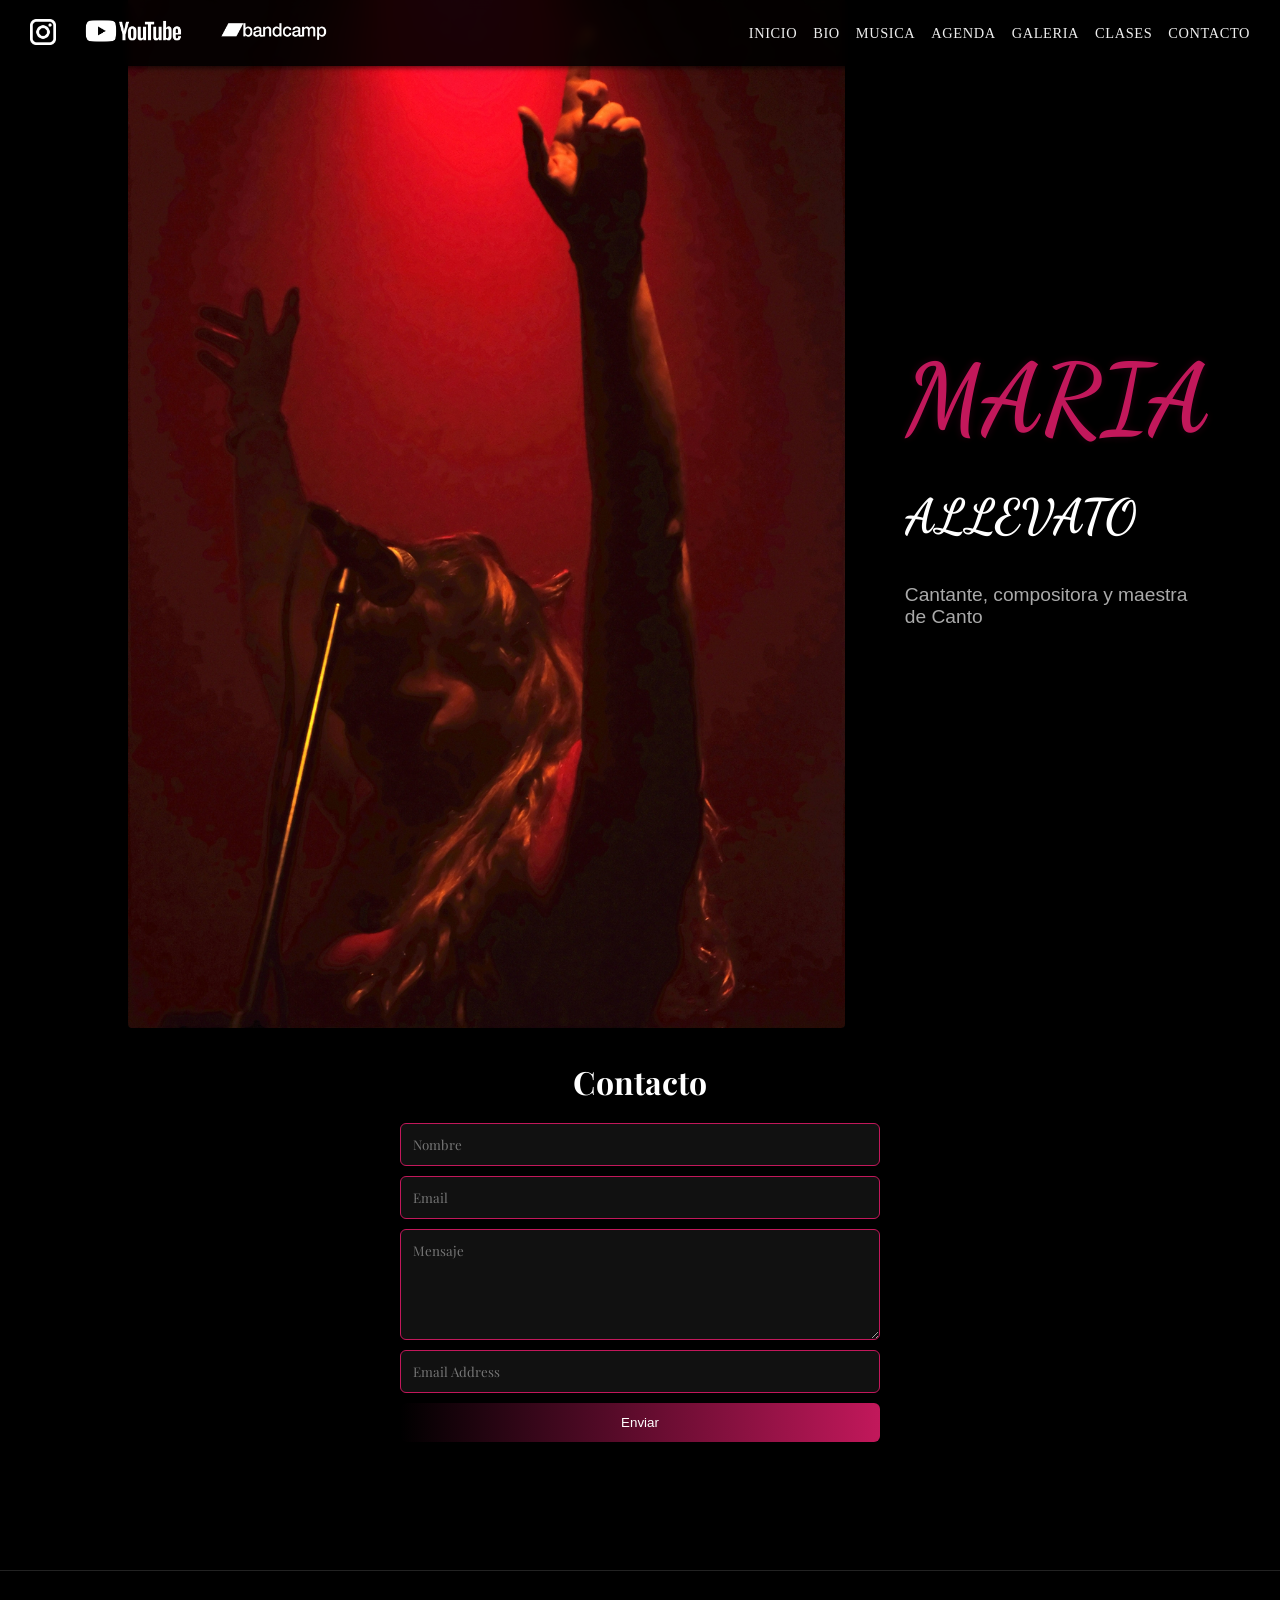
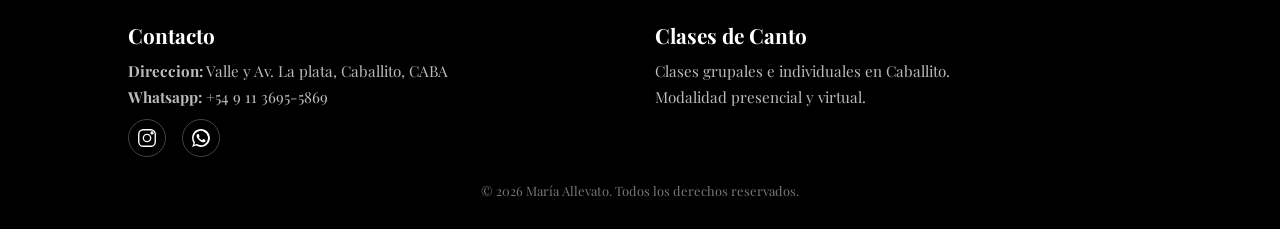
==== index.html @ 94f066b7 "Version inicial" ====
<!DOCTYPE html>
<html lang="es">

<head>
  <meta charset="UTF-8">
  <meta name="viewport" content="width=device-width, initial-scale=1.0">
  <title>Maria Allevato | Cantante y Maestra de Canto</title>
  
  <!-- versión guardada en canvas -->
  <link href="https://fonts.googleapis.com/css2?family=Playfair+Display:wght@400;700&display=swap" rel="stylesheet">
  
  <link rel="stylesheet" href="css/styles.css">
  <script defer src="js/index.js"></script>
</head>

<body>

  <!-- HEADER -->
  <header>
    <div class="social-links">
      <a href="https://www.instagram.com/russacion/" target="_blank">
        <img src="img/instagram/rsz_instagram-seeklogo.png" alt="Instagram" class="logo-icono">
      </a>
      <div class="dropdown">
        <a href="#">
          <img src="img/youtube/yt_logo_white_digital.png" alt="Youtube" class="logo-letra">
        </a>
        <div class="dropdown-content">
          <a href="https://www.youtube.com/@LittleRusa" target="_blank">RUSA</a>
          <a href="https://www.youtube.com/watch?v=AKtZBAjjb3U" target="_blank">TUPAC BAND</a>
          <a href="https://www.youtube.com/@locosbuenos9699" target="_blank">LOCOS BUENOS</a>
        </div>
      </div>
      <a href="https://locosbuenos.bandcamp.com/album/locos-buenos-2" target="_blank">
        <img src="img/bandcamp/bandcamp-logotype-light-128.png" alt="Bandcamp" class="logo-letra">
      </a>
    </div>

    <nav>
      <a href="#" data-target="inicio">Inicio</a>
      <a href="#" data-target="bio">Bio</a>
      <a href="#" data-target="musica">Musica</a>
      <a href="#" data-target="agenda">Agenda</a>
      <a href="#" data-target="galeria">Galeria</a>
      <a href="#" data-target="clases">Clases</a>
      <!-- <a href="#" data-target="prensa">Prensa</a> -->
      <a href="#" data-target="contacto">Contacto</a>
    </nav>

    <nav class="menu-nav">

      <ul>
        <li class="menu-lista">
          <a href="#" data-target="inicio">Inicio</a>
        </li>
        
        <li class="menu-lista">
          <a href="#" data-target="bio">Bio</a>
        </li>
        
        <li class="menu-lista">
          <a href="#" data-target="musica">Musica</a>
        </li>

        <li class="menu-lista">
          <a href="#" data-target="agenda">Agenda</a>
        </li>

        <li class="menu-lista">
          <a href="#" data-target="galeria">Galeria</a>
        </li>

        <li class="menu-lista">
          <a href="#" data-target="clases">Clases</a>
        </li>

        <li class="menu-lista">
          <a href="#" data-target="contacto">Contacto</a>
        </li>
      </ul>

      
    </nav>

    <div id="burger-container">
      <button class="burger" id="burger" aria-label="Abrir menú">
      <div class="icon">
          <span class="bar"></span>
          <span class="bar"></span>
          <span class="bar"></span>
      </div>
  </button>
    </div>
  </header>

  <!-- MAIN -->
  <main>
    <section id="inicio">
      <img src="img/portada.jpg" alt="Maria Allevato en vivo">
      <div class="inicio-texto">
        <h1>MARIA</h1>
        <h2>ALLEVATO</h2>
        <p>Cantante, compositora y maestra de Canto</p>
      </div>
    </section>

    <section id="bio" class="content-section" aria-hidden="true">
      <h2 class="titulo-secundario">Bio</h2>
      <div class="bio-texto">
        <p>Soy María Allevato Majewski. Nací un viernes soleado de septiembre en Capital Federal, Buenos Aires, Argentina. Aunque pasé gran parte de mi vida en la ciudad, crecí en Moreno, provincia de Buenos Aires, y de algún modo, una parte de mí se siente conurbana.</p>

        <p>Siempre que hablo de mi camino como artista, inevitablemente nombro a mi familia. Crecí en un entorno de músicxs y, aunque tuve opciones, elegí seguir este camino porque siento que es el único que se alinea con mi sensibilidad y con la forma que tengo de ver el mundo. La música es un pilar fundamental en mi vida y fui descubriendo con los años que logra darme satisfacciones en distintos ámbitos y formas.</p>

        <p>Canto, toco guitarra, teclado y algunos otros instrumentos que exploro de manera intuitiva, como quien dice “orejeando”. Sin embargo decidí formalizar el oficio estudiando en la Escuela de Música Popular de Avellaneda (EMPA).</p>

        <p>Actualmente estudio la carrera de Psicología en la UBA, motivada por mi interés en los procesos psíquicos y en cómo estos pueden llevarnos tanto al padecimiento como a la transformación del mismo. En mi propio recorrido, el trabajo terapéutico me acompaña desde hace muchos años; sin embargo, el lugar que más paz mental me da y más me conecta con mi pulsión de vida es la guitarra y el canto.</p>

        <p>Desde esa experiencia personal entiendo el poder de la música, y es desde allí que construyo mis clases de canto. Comencé a dar clases en 2015. A lo largo del tiempo enseñé guitarra, teoría musical y canto, aunque finalmente elegí enfocarme en la voz, porque es el punto donde mis dos grandes pasiones se encuentran.</p>

        <p>La voz es el instrumento primitivo por naturaleza. Siempre estuvo ahí, y siempre está ahí, disponible para todxs. Entre muchas definiciones que he leído, hay una que me acompaña especialmente: la voz es la chimenea del alma. Todo en nuestra voz habla, incluso aquello que intentamos ocultar. Por eso me gusta trabajar para que las voces que llegan a mis clases puedan decir todo lo que tienen para decir. Y cuando a esa expresión se le suma emoción, el sentido, se produce una comunión perfecta que —al menos para mí— vuelve única a la música.</p>

        <p>Entonces, ¿quién soy y qué hago? Soy cantante, guitarrista, compositora, docente de canto, estudiante de psicología, artesana y aficionada a la cerámica. Doy clases de canto en el living de mi casa, en Caballito, en donde intento que el encuentro de otrxs con la música y la voz sea un espacio seguro, amoroso y empático.</p>
      </div>
      <div class="volver-inline">
        <a href="#" class="volver-inicio">Volver a inicio ↑</a>
      </div>
    </section>

    <section id="musica" class="content-section" aria-hidden="true">
      <h2 class="titulo-secundario">Musica</h2>
      <div class="musica-texto">
        <p>Actualmente formo parte de las voces de “Karamelo Santo”, banda de los años 90´s que fusiona el rock, reggae, ska y puk con ritmos latinoamericanos.</p>

        <p>También anfitriono un “Fogón” con dos amados amigos y enormes músicos, los primeros viernes de cada mes en La plapla, un hermoso lugar entre caballito y paternal.</p>
        <p>El fogón está pensado como un espacio para compartir la música entre todxs lxs presentes, con un equipo de "fogonautas" que abrimos la noche y acompañamos durante toda la velada. Podés venirte con tu instrumento, tu voz, o simplemente con ganas de escuchar y canturrear desde tu lugar. La idea siempre es el encuentro, el disfrute y la red.</p>
        <p>El próximo fogón sera el viernes 6 de marzo.</p>

        <p>Toda la info de fechas la encontrás en mi instagram.</p>
      </div>
      <div class="volver-inline">
        <a href="#" class="volver-inicio">Volver a inicio ↑</a>
      </div>
    </section>

    <section id="agenda" class="content-section" aria-hidden="true">
      <h2 class="titulo-secundario">Agenda</h2>
      <p>Fechas de proximos shows, talleres y eventos.</p>
    </section>

    <section id="galeria" class="content-section" aria-hidden="true">
      <h2 class="titulo-secundario">Galeria</h2>
      <p>Fotos y videos de presentaciones.</p>
    </section>

    <section id="clases" class="content-section" aria-hidden="true">
      <div class="clases-container">

        <div class="clase-bloque">
          <div class="clase-titulo">Clases grupales (modalidad presencial)</div>
          <div class="clase-texto">
            <p>Con un máximo de 5 personas, son clases de 90min una vez por semana. Donde trabajamos de manera grupal la primer parte de la clase, con entrada en calor y vocalizaciones y luego cada unx tiene un momento para trabajar su cancion de manera individual.</p>
          </div>
          <div class="clase-divider"></div>
        </div>

        <div class="clase-bloque">
          <div class="clase-titulo">Clases individuales (Presencial o virtual)</div>
          <div class="clase-texto">
            <p>Son clases de 60min, una vez por semana donde nos enfocamos en la técnica aplicada a canciones que te gusten cantar.</p>
          </div>
          <div class="clase-divider"></div>
        </div>

        <div class="clase-bloque">
          <div class="clase-titulo">Coaching Vocal - Produccion</div>
          <div class="clase-texto">
            <p>Si estás por grabar tus canciones o un repertorio elegido trabajamos para la puesta a punto antes de entrar a grabar.</p>
            <p>Recorremos desde la técnica y la interpretación, pasando por las melodías y armonías, buscando tomar la mejor decisión en un trabajo de escucha y producción sobre cada canción.</p>
            <p>Podemos pactar un pack de clases o un abono mensual.</p>
          </div>
        </div>

      </div>
      <div class="volver-inline">
        <a href="#" class="volver-inicio">Volver a inicio ↑</a>
      </div>
    </section>

    <!-- 
    <section id="prensa" class="content-section" aria-hidden="true">
      <h2 class="titulo-secundario">Prensa</h2>
      <p>Notas, entrevistas y reseñas.</p>
    </section>
  -->

  <!-- Formulario de contacto 
   https://formsubmit.co/
   -->
    <section id="contacto">
      <h3>Contacto</h3>
      <form id="form-contacto" action="https://formsubmit.co/infoclases2026@gmail.com" method="POST">
        <input type="text" name="nombre" placeholder="Nombre" required>
        <input type="email" name="email" placeholder="Email" required>
        <textarea name="mensaje" rows="5" placeholder="Mensaje" required></textarea>

        <!-- ==============================
          Campos ocultos de formsubmit 
        ==================================-->
        <!-- Responder al mismo email de formsubmit -->
        <input type="email" name="email" placeholder="Email Address"> 

        <!-- Campo about -->
        <input type="hidden" name="_subject" value="Nuevo mensaje desde la web">

        <!-- Evitar el captcha -->
        <input type="hidden" name="_captcha" value="false">

        <!-- Redireccion a pagina de gracias.html -->
        <input type="hidden" name="_next" value="https://xabiergallardo.github.io/russacion_web/gracias.html">

        <button type="submit">Enviar</button>
      </form>

    </section>
    <!-- <img src="img/flor.jpg" alt="flor decorativa" class="clases-flor"> -->
  </main>

  <!-- FOOTER -->
  <footer>
    <div class="footer-grid">
      <div class="footer-info">
        <h4>Contacto</h4>
        <p><strong>Direccion:</strong> Valle y Av. La plata, Caballito, CABA</p>
        <p><strong>Whatsapp:</strong> +54 9 11 3695-5869</p>

        <div class="footer-social">
          <a href="https://www.instagram.com/russacion/" target="_blank" aria-label="Instagram">
            <!-- instagram icon -->
            <svg width="18" height="18" viewBox="0 0 24 24" fill="none" stroke="#fff" stroke-width="1.5" class="footer-icon">
              <rect x="3" y="3" width="18" height="18" rx="5"></rect>
              <circle cx="12" cy="12" r="4"></circle>
              <circle cx="17.5" cy="6.5" r="1"></circle>
            </svg>
          </a>

          <a href="https://wa.me/5491136955869?text=Hola,%20c%C3%B3mo%20est%C3%A1s%3F%20Me%20llamo%20..............%20y%20quiero%20informaci%C3%B3n%20sobre%20las%20clases%20de%20canto%20(invididuales%20o%20grupales%3F)" target="_blank" aria-label="WhatsApp">
            <!-- whatsapp icon -->
            <svg xmlns="http://www.w3.org/2000/svg"
              viewBox="0 0 32 32"
              width="32"
              height="32"
              fill="currentColor"
              class="footer-icon">

            <path d="M16 3C8.82 3 3 8.82 3 16c0 2.58.76 5.08 2.19 7.23L3 29l5.94-2.13A12.93 12.93 0 0 0 16 29c7.18 0 13-5.82 13-13S23.18 3 16 3zm0 23.5c-2.1 0-4.14-.56-5.93-1.63l-.42-.25-3.53 1.27 1.3-3.44-.27-.44A10.42 10.42 0 1 1 16 26.5zm5.77-7.86c-.32-.16-1.9-.94-2.2-1.05-.29-.11-.5-.16-.71.16-.21.32-.81 1.05-.99 1.27-.18.21-.36.24-.67.08-.32-.16-1.33-.49-2.54-1.56-.94-.84-1.57-1.87-1.75-2.18-.18-.32-.02-.49.14-.65.14-.14.32-.36.48-.54.16-.18.21-.32.32-.54.11-.21.05-.4-.03-.56-.08-.16-.71-1.71-.97-2.34-.26-.62-.53-.54-.71-.55h-.61c-.21 0-.56.08-.85.4-.29.32-1.12 1.09-1.12 2.66s1.15 3.08 1.31 3.29c.16.21 2.25 3.43 5.46 4.81.76.33 1.36.53 1.82.68.77.24 1.46.21 2.01.13.61-.09 1.9-.78 2.17-1.54.27-.76.27-1.41.19-1.54-.08-.13-.29-.21-.61-.37z"/>
          </svg>



          </a>
        </div>
      </div>

      <div class="footer-info">
        <h4>Clases de Canto</h4>
        <p>Clases grupales e individuales en Caballito.</p>
        <p>Modalidad presencial y virtual.</p>
      </div>
    </div>

        
      </div>
    </div>

    <div id="footer-copyright" class="footer-copy"></div>
  </footer>

</body>
</html>
---- css/styles.css ----
:root {
    --color-fucsia: #c2185b; /* fucsia oscuro */
}

@font-face {
    /* Floralis Couture */
    font-family: 'FloralisCoutureLocal';
    src: local('Floralis Couture'), local('FloralisCouture');
    font-style: normal;

    /* Lora */
    font-family: "Lora";
    src: url("../fonts/Lora/Lora-VariableFont_wght.ttf");

    /* Dancing Script */
    font-family: "Dancing";
    src: url("../fonts/Dancing_Script/DancingScript-VariableFont_wght.ttf");
}

body {
    margin: 0;
    font-family: 'Adobe Heiti Std R', 'Playfair Display', serif;
    background-color: #000;
    color: #fff;
    overflow-x: hidden;
}

header {
    position: fixed;
    top: 0;
    left: 0;
    width: 100%;
    background-color: rgba(0, 0, 0, 0.9);
    backdrop-filter: blur(5px);
    display: flex;
    justify-content: space-between;
    align-items: center;
    padding: 10px 30px;
    box-shadow: 0 2px 5px rgba(0,0,0,0.6);
    z-index: 1000;
    box-sizing: border-box;
}

.social-links {
    display: flex;
    gap: 15px;
    align-items: center;
    position: relative;
}

.logo-icono {
    width: 26px;
    background-color: white;
}

.logo-letra {
    width: 125px;
}

.logo-icono:hover, .logo-letra:hover {
    background-color: var(--color-fucsia);
}

.social-links a {
    text-decoration: none;
    color: #ccc;
    font-size: 0.85em;
    text-transform: uppercase;
    letter-spacing: 0.6px;
    transition: color 0.2s;
    font-family: 'Adobe Heiti Std R', sans-serif;
    white-space: nowrap;
}

.social-links a:hover { color: #fff; }

.dropdown {
    position: relative;
    display: inline-block;
}

.dropdown-content {
    display: none;
    position: absolute;
    background-color: #111;
    min-width: 160px;
    box-shadow: 0px 8px 16px rgba(0,0,0,0.6);
    border-radius: 6px;
    padding: 10px;
    z-index: 1;
}

.dropdown-content a {
    display: block;
    padding: 6px 10px;
    text-decoration: none;
    color: #ddd;
    font-size: 0.85em;
}

.dropdown-content a:hover {
    background-color: #222;
    color: #fff;
}

.dropdown:hover .dropdown-content {
    display: block;
}

nav {
    display: flex;
    align-items: center;
    gap: 16px;
    flex-wrap: wrap;
    justify-content: flex-end;
    max-width: 80%;
}

nav a {
    text-decoration: none;
    color: #eee;
    font-weight: 500;
    text-transform: uppercase;
    letter-spacing: 0.6px;
    font-size: 0.9em;
    transition: color 0.2s;
    /* font-family: 'Adobe Heiti Std R', sans-serif; */
    font-family: "Lora";
    white-space: nowrap;
}

nav a:hover { color: #fff; }

nav a.active-link {
    color: var(--color-fucsia); /* fucsia oscuro */
}

nav a:hover { 
    color: var(--color-fucsia); 
}

main {
   padding-top: 80px;
}


.menu-nav {
    position: absolute;
    top: 80px;
    left: 0;
    width: 100%;
    box-sizing: border-box;
    background: rgba(0,0,0,.8);
    display: none;
}

.menu-nav.open {
    display: flex;
}

.menu-nav ul {
    list-style: none;
    padding-left: 0;
    display: flex;
    flex-direction: column;
    margin: 0 auto;
    height: 400px;
    justify-content: space-evenly;
    align-items: center;
}


/*=====================
    Burger Menu
=====================*/
.burger{
    width:60px;
    height:60px;
    border:none;
    background:none;
    cursor:pointer;
    display:flex;
    justify-content:center;
    align-items:center;
}

.icon{
    width:36px;
    height:28px;
    position:relative;
}

.bar{
    position:absolute;
    left:0;
    width:100%;
    height:4px;
    background:#fff;
    border-radius:999px;
    transition:
        transform .35s ease,
        opacity .25s ease,
        top .35s ease;
}

.bar:nth-child(1){
    top:0;
}

.bar:nth-child(2){
    top:12px;
}

.bar:nth-child(3){
    top:24px;
}

/* Estado abierto */

.burger.active .bar:nth-child(1){
    top:12px;
    transform:rotate(45deg);
}

.burger.active .bar:nth-child(2){
    opacity:0;
    transform:translateX(20px);
}

.burger.active .bar:nth-child(3){
    top:12px;
    transform:rotate(-45deg);
}


#burger-container {
    display: none;
}

#inicio {
    height: calc(100vh - 80px);
    display: flex;
    align-items: center;
    justify-content: flex-start;
    padding: 0 10%;
    background-color: #000;
}

#inicio img {
    width: 48%;
    max-width: 720px;
    height: auto;
    object-fit: cover;
    border-radius: 4px;
    box-shadow: 0 6px 30px rgba(0,0,0,0.9);
    margin-right: 60px;
}

.inicio-texto h1 {
    /* font-family: 'FloralisCoutureLocal', 'Playfair Display', serif; */
    font-family: "Dancing";
    font-size: 6rem;
    /* color: #fff; */
    color: var(--color-fucsia);
    margin: 0 0 18px;
    line-height: 1;
    text-shadow: 0 4px 18px rgba(0,0,0,0.8), 0 0 8px rgba(194,24,91,0.25);
    opacity: 0;
    transform: translateY(18px);
    animation: aparecerTitulo 1.2s ease forwards;
}

.inicio-texto h2, .titulo-secundario {
    font-size: 3rem;
    font-family: "Dancing";
}

.titulo-secundario, .clase-titulo {
    color: var(--color-fucsia);
}


@keyframes aparecerTitulo {
    to {
    opacity: 1;
    transform: translateY(0);
    }
}

.inicio-texto p {
    font-family: 'Adobe Heiti Std R', sans-serif;
    font-size: 1.2rem;
    color: #aaa;
    margin: 0;
}

.content-section {
    display: none;
    padding: 80px 10%;
    min-height: calc(100vh - 80px);
    background: #000;
}

.bio-texto {
    max-width: 900px;
    line-height: 1.7;
    font-size: 1.4rem;
    color: #e5e5e5;
    text-align: justify;
}

.bio-texto p {
    margin-bottom: 1.4em;
}

.musica-texto {
    max-width: 900px;
    line-height: 1.7;
    font-size: 1.05rem;
    color: #e5e5e5;
    text-align: justify;
}

.musica-texto p {
    margin-bottom: 1.4em;
}

.content-section.active { display: block; }

.content-section p {
    font-size: 1.4rem;
}

/* ===== CLASES ===== */
.clases-container {
    max-width: 900px;
    line-height: 1.7;
    font-size: 1.05rem;
    color: #e5e5e5;
    text-align: justify;
    position: relative;
}

.clase-bloque {
    margin-bottom: 50px;
    position: relative;
}

.clase-titulo {
    font-size: 2.5rem;
    margin-bottom: 10px;
    font-weight: 600;
    font-family: "Dancing";
}

.clase-texto p {
    margin-bottom: 1em;
}

.clase-divider {
    width: 60%;
    height: 1px;
    background: #333;
    margin: 40px 0;
}

/* flor flotante solo en clases */
.clases-flor {
    position: fixed;
    right: 6%;
    top: 55%;
    transform: translateY(-50%);
    width: 120px;
    opacity: 0.85;
    pointer-events: none;
    z-index: 10;
    display: none;
}

#clases.active ~ .clases-flor,
body.mostrar-flor .clases-flor {
    display: block;
}

#contacto {
    padding: 10%;
    background-color: #000;
    text-align: center;
}

#contacto h3 {
    font-family: 'FloralisCoutureLocal', 'Playfair Display', serif;
    font-size: 2rem;
    color: #fff;
    margin-bottom: 20px;
}

form {
    display: flex;
    flex-direction: column;
    gap: 10px;
    max-width: 480px;
    margin: 0 auto;
}

input, textarea {
    padding: 12px;
    border: 1px solid var(--color-fucsia);
    border-radius: 6px;
    font-family: inherit;
    background: #111;
    color: #fff;
}

input:focus, textarea:focus {
    outline: none;
    border: 1px solid var(--color-fucsia);
}   

button {
    /* background-color: #fff; */
    background-image: linear-gradient(to right, black, #c2185b);  
    color: white;
    padding: 12px;
    border: none;
    border-radius: 6px;
    cursor: pointer;
    transition: background-color 0.25s;
}

button:hover { background-color: #ddd; }

footer {
    background-color: #000;
    padding: 50px 10% 30px;
    color: #aaa;
    font-size: 0.95em;
    border-top: 1px solid #222;
}

.footer-grid {
    display: grid;
    grid-template-columns: 1fr 1fr;
    gap: 30px;
    align-items: start;
    max-width: 1100px;
    margin: 0 auto 25px;
}

.footer-info h4 {
    margin: 0 0 12px;
    color: #fff;
    font-family: 'FloralisCoutureLocal', 'Playfair Display', serif;
    font-size: 1.3rem;
}

.footer-info p {
    margin: 6px 0;
    color: #bbb;
}

.footer-social {
    display: flex;
    gap: 16px;
    margin-top: 12px;
}

.footer-social a {
    display: inline-flex;
    width: 36px;
    height: 36px;
    border: 1px solid #444;
    border-radius: 50%;
    align-items: center;
    justify-content: center;
    transition: all 0.25s;
}

.footer-social a:hover {
    border-color: var(--color-fucsia);
    transform: translateY(-2px);
}

.footer-copy {
    text-align: center;
    color: #777;
    font-size: 0.85em;
}

.footer-back {
    text-align: right;
    margin-top: 20px;
}

.volver-inline {
    text-align: right;
    margin-top: 40px;
}

.volver-inline a {
    color: #ccc;
    text-decoration: none;
    text-transform: uppercase;
    font-size: 0.85em;
    letter-spacing: 0.6px;
    transition: color 0.2s;
}

.volver-inline a:hover {
    color: #fff;
}

.footer-back a {
    color: #ccc;
    text-decoration: none;
    text-transform: uppercase;
    font-size: 0.85em;
    letter-spacing: 0.6px;
    transition: color 0.2s;
}

.footer-back a:hover {
    color: #fff;
}

.footer-icon {
    color: white;
    width: 22px;
    height: 22px;
}




/* ========================
    Pagina gracias
======================== */
.gracias-container {
    text-align: center;
}

.gracias-container h1 {
    color: var(--color-fucsia);
    font-family: "Dancing";
    font-size: 6.5rem;
}

.gracias-container p {
    font-family: Arial, Helvetica, sans-serif;
    font-size: 1.5rem;
}




/* ========================
    Media queries
======================== */

@media (max-width: 1400px) {
    #inicio img {
        width: 55%;
    }
}


@media (max-width: 1300px) {
    #inicio img {
        width: 70%;
    }
}

@media (max-width: 1150px) {
    #inicio img {
        width: 85%;
    }
}


@media (max-width: 1080px) {
    #inicio {
        background-image: url("../img/portada.jpg");
        background-size: cover;
        background-position: right;
        background-repeat: no-repeat;
        padding: 0;
    }

    #inicio img {
        display: none;
    }

    .inicio-texto {
        background: rgba(0,0,0,0.5);
        height: 100%;
        width: 100%;
        display: flex;
        flex-direction: column;
        justify-content: center;
        align-items: center;
    }

    header {
        display: flex;
        flex-direction: column;
        height: 100px;
        padding: 10px 15px;
    }

    header nav {
        width: 100%;
        justify-content: space-between;
    }

    footer {
        display: flex;
        flex-direction: column;
        text-align: center;
    }

    .footer-social {
        justify-content: center;
    }

}


@media (max-width: 900px) {
    nav { max-width: 100%; gap: 8px; justify-content: center; }
}


@media (max-width: 700px) {
    
    header nav {
        display: block;
        display: flex;
        width: 100%;
        justify-content: space-between;
    }

    .footer-grid { 
        grid-template-columns: 1fr; 
    }
}


@media (max-width: 600px) {

    header {
        flex-direction: row;
        height: 80px;
    }

    header nav {
        display: none;
    }

    button:hover {
        background-color: black;
    }

    #burger-container {
        display: block;
    }



}
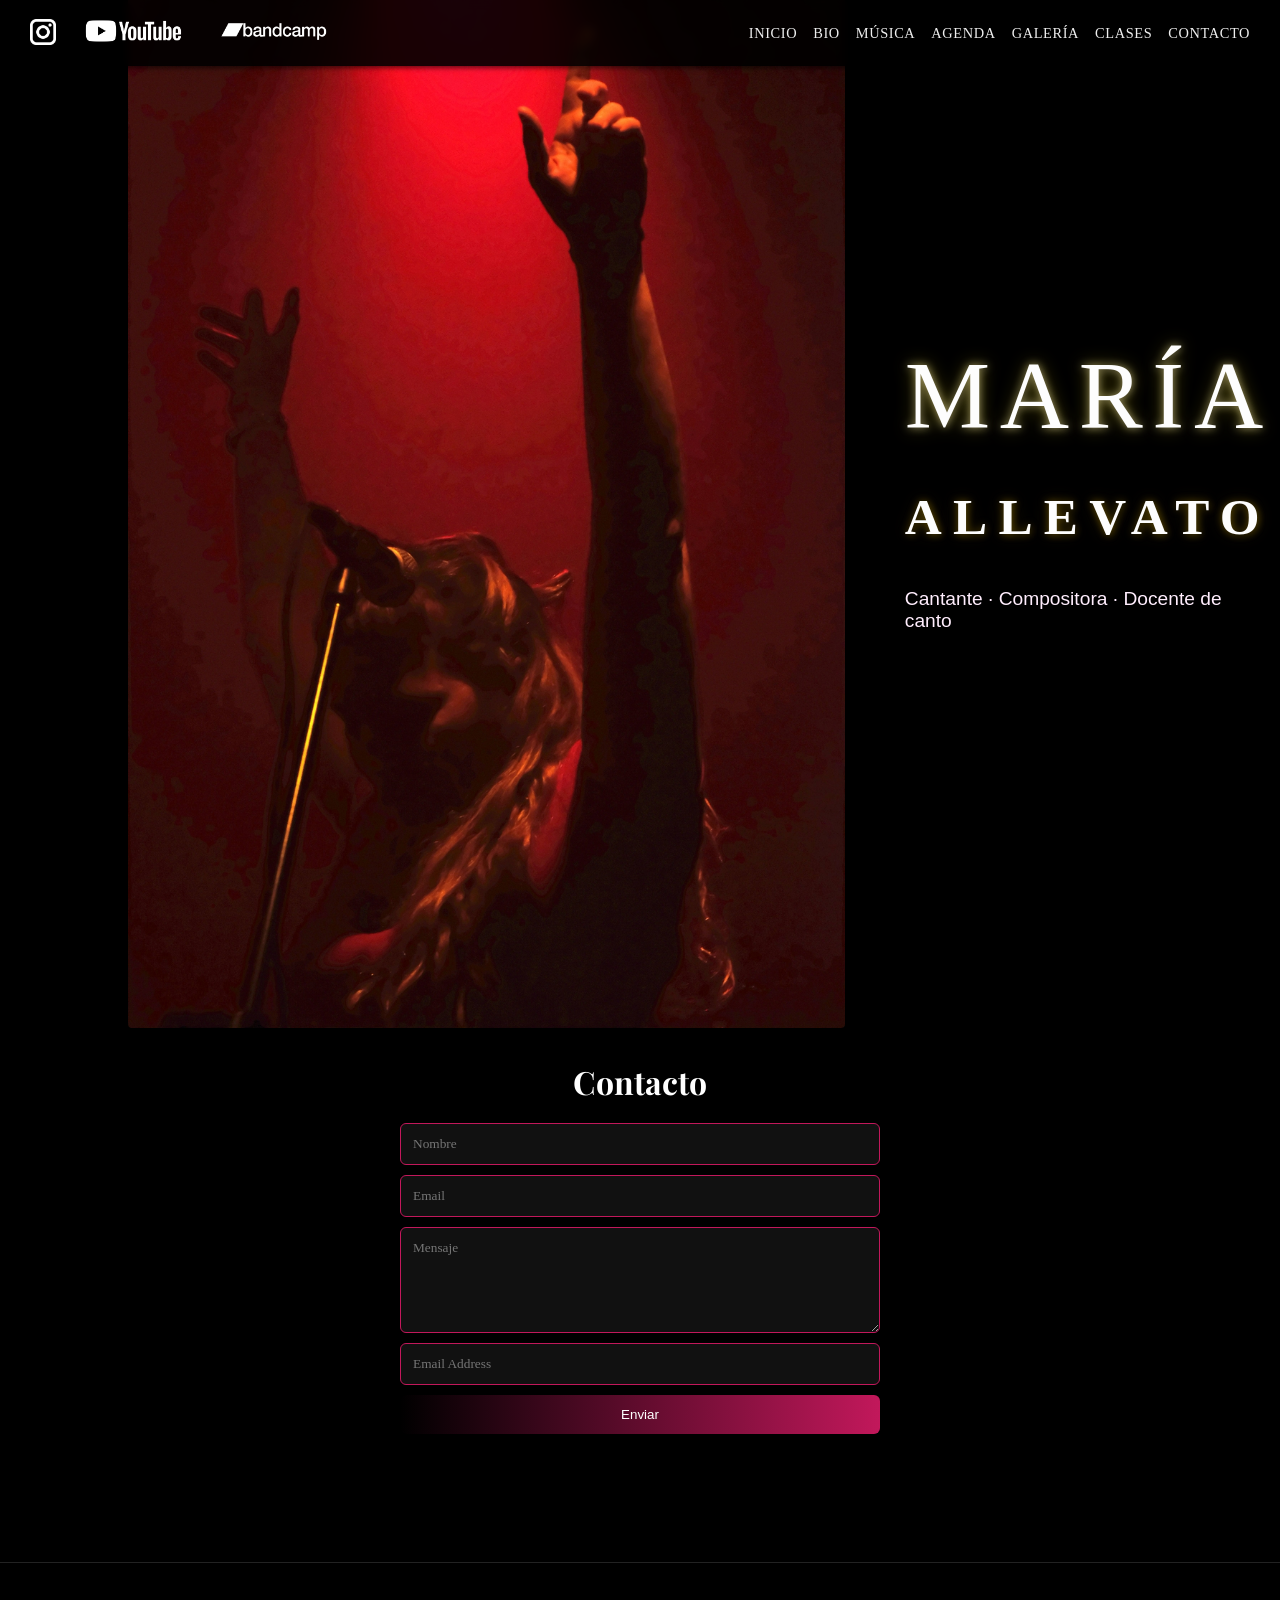
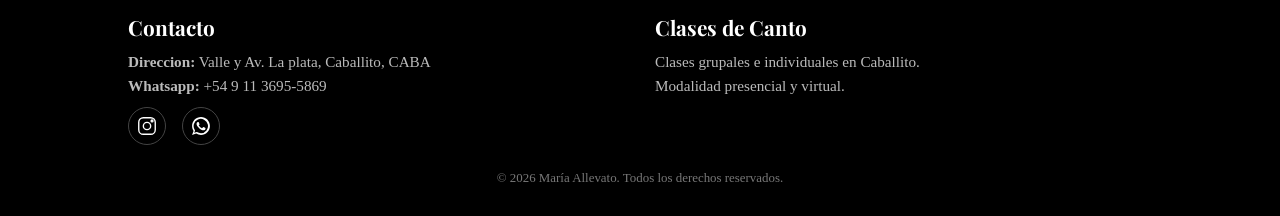
==== commit dd5ec391: "agregué unas mejoras Agregué sonidos y unos brillitos" ====
--- a/index.html
+++ b/index.html
@@ -39,9 +39,9 @@
     <nav>
       <a href="#" data-target="inicio">Inicio</a>
       <a href="#" data-target="bio">Bio</a>
-      <a href="#" data-target="musica">Musica</a>
+      <a href="#" data-target="musica">Música</a>
       <a href="#" data-target="agenda">Agenda</a>
-      <a href="#" data-target="galeria">Galeria</a>
+      <a href="#" data-target="galeria">Galería</a>
       <a href="#" data-target="clases">Clases</a>
       <!-- <a href="#" data-target="prensa">Prensa</a> -->
       <a href="#" data-target="contacto">Contacto</a>
@@ -98,28 +98,37 @@
     <section id="inicio">
       <img src="img/portada.jpg" alt="Maria Allevato en vivo">
       <div class="inicio-texto">
-        <h1>MARIA</h1>
+        <h1>MARÍA</h1>
         <h2>ALLEVATO</h2>
-        <p>Cantante, compositora y maestra de Canto</p>
+        <p>Cantante · Compositora · Docente de canto</p>
       </div>
     </section>
 
     <section id="bio" class="content-section" aria-hidden="true">
       <h2 class="titulo-secundario">Bio</h2>
       <div class="bio-texto">
-        <p>Soy María Allevato Majewski. Nací un viernes soleado de septiembre en Capital Federal, Buenos Aires, Argentina. Aunque pasé gran parte de mi vida en la ciudad, crecí en Moreno, provincia de Buenos Aires, y de algún modo, una parte de mí se siente conurbana.</p>
-
-        <p>Siempre que hablo de mi camino como artista, inevitablemente nombro a mi familia. Crecí en un entorno de músicxs y, aunque tuve opciones, elegí seguir este camino porque siento que es el único que se alinea con mi sensibilidad y con la forma que tengo de ver el mundo. La música es un pilar fundamental en mi vida y fui descubriendo con los años que logra darme satisfacciones en distintos ámbitos y formas.</p>
-
-        <p>Canto, toco guitarra, teclado y algunos otros instrumentos que exploro de manera intuitiva, como quien dice “orejeando”. Sin embargo decidí formalizar el oficio estudiando en la Escuela de Música Popular de Avellaneda (EMPA).</p>
-
-        <p>Actualmente estudio la carrera de Psicología en la UBA, motivada por mi interés en los procesos psíquicos y en cómo estos pueden llevarnos tanto al padecimiento como a la transformación del mismo. En mi propio recorrido, el trabajo terapéutico me acompaña desde hace muchos años; sin embargo, el lugar que más paz mental me da y más me conecta con mi pulsión de vida es la guitarra y el canto.</p>
-
-        <p>Desde esa experiencia personal entiendo el poder de la música, y es desde allí que construyo mis clases de canto. Comencé a dar clases en 2015. A lo largo del tiempo enseñé guitarra, teoría musical y canto, aunque finalmente elegí enfocarme en la voz, porque es el punto donde mis dos grandes pasiones se encuentran.</p>
-
-        <p>La voz es el instrumento primitivo por naturaleza. Siempre estuvo ahí, y siempre está ahí, disponible para todxs. Entre muchas definiciones que he leído, hay una que me acompaña especialmente: la voz es la chimenea del alma. Todo en nuestra voz habla, incluso aquello que intentamos ocultar. Por eso me gusta trabajar para que las voces que llegan a mis clases puedan decir todo lo que tienen para decir. Y cuando a esa expresión se le suma emoción, el sentido, se produce una comunión perfecta que —al menos para mí— vuelve única a la música.</p>
-
-        <p>Entonces, ¿quién soy y qué hago? Soy cantante, guitarrista, compositora, docente de canto, estudiante de psicología, artesana y aficionada a la cerámica. Doy clases de canto en el living de mi casa, en Caballito, en donde intento que el encuentro de otrxs con la música y la voz sea un espacio seguro, amoroso y empático.</p>
+        <p>Soy María Allevato Majewski. Nacida en Capital Federal, Buenos Aires, Argentina.</p>
+
+        <p>Crecí en un entorno familiar lleno de música y elegí seguir este camino porque siento que en él se alinean mi sensibilidad y  la forma que tengo de ver el mundo. La música es uno de los pilares fundamentales en mi vida.</p>
+
+        <p>Canto, toco guitarra, el teclado y algunos otros instrumentos que exploro de manera intuitiva, como quien dice “orejeando”. Decidí  formalizar el oficio estudiando el profesorado de Canto en la Escuela de Música Popular de Avellaneda (EMPA).</p>
+
+        <p>Formé parte de dos proyectos musicales importantes en mi vida, como “Locos Buenos” y “Tupac Band”. Actualmente participo de las voces en Karamelo Santo</p>
+
+        <p>Hace algunos años  comencé a estudiar  la carrera de Psicología en la UBA, motivada por mi interés en los procesos psíquicos y en cómo estos pueden llevarnos tanto al padecimiento como a la transformación del mismo, creo y confío en que la música también puede colaborar en la transformación de estados del ánimo y del ser.</p>
+ 
+        <p>Desde esta mirada y desde mi propia experiencia confío y me apoyo en  el poder que la música tiene, para armar y compartir mis clases de canto.</p>
+
+        <p>Comencé a dar clases en 2015. A lo largo del tiempo enseñé guitarra, ukelele,  teoría musical y canto, aunque finalmente elegí enfocarme en la voz, porque es el punto donde mis dos grandes pasiones se encuentran, la música y la psicología.</p>
+
+        <p>La voz es el instrumento primitivo por naturaleza. Siempre estuvo y está ahí disponible para todxs. Entre muchas definiciones que he leído, hay una que me acompaña especialmente: “la voz es la chimenea del alma”. </p>
+
+        <p>Todo en nuestra voz habla, incluso lo no dicho. Por eso me gusta trabajar para que las voces que llegan a mis clases puedan expresar libremente todo lo que tienen para decir. Y cuando a esa expresión se le suman la emoción y el sentido, se produce una comunión perfecta que —al menos para mí— vuelve única a la música.</p>
+        
+        <p>Entonces, ¿quién soy y qué hago? Soy cantante, guitarrista, compositora, docente de canto, estudiante de psicología, artesana y aficionada a la cerámica. Doy clases de canto en el living de mi casa, en Caballito, en donde intento que el encuentro de otrxs con la música y la voz sea un espacio seguro, amoroso y empático</p>
+
+        <p>¡Te invito a probar esta experiencia!</p>
+
       </div>
       <div class="volver-inline">
         <a href="#" class="volver-inicio">Volver a inicio ↑</a>
@@ -127,15 +136,15 @@
     </section>
 
     <section id="musica" class="content-section" aria-hidden="true">
-      <h2 class="titulo-secundario">Musica</h2>
+      <h2 class="titulo-secundario">Música</h2>
       <div class="musica-texto">
         <p>Actualmente formo parte de las voces de “Karamelo Santo”, banda de los años 90´s que fusiona el rock, reggae, ska y puk con ritmos latinoamericanos.</p>
 
         <p>También anfitriono un “Fogón” con dos amados amigos y enormes músicos, los primeros viernes de cada mes en La plapla, un hermoso lugar entre caballito y paternal.</p>
         <p>El fogón está pensado como un espacio para compartir la música entre todxs lxs presentes, con un equipo de "fogonautas" que abrimos la noche y acompañamos durante toda la velada. Podés venirte con tu instrumento, tu voz, o simplemente con ganas de escuchar y canturrear desde tu lugar. La idea siempre es el encuentro, el disfrute y la red.</p>
-        <p>El próximo fogón sera el viernes 6 de marzo.</p>
-
-        <p>Toda la info de fechas la encontrás en mi instagram.</p>
+        <p>El próximo fogón sera el viernes 7 de Agosto.</p>
+
+        <p>Toda la info de fechas la encontrás en mi instagram: @russacion</p>
       </div>
       <div class="volver-inline">
         <a href="#" class="volver-inicio">Volver a inicio ↑</a>
@@ -144,11 +153,12 @@
 
     <section id="agenda" class="content-section" aria-hidden="true">
       <h2 class="titulo-secundario">Agenda</h2>
-      <p>Fechas de proximos shows, talleres y eventos.</p>
+      <p>Próximo fogón: Viernes 7 de agosto, en La Plapla. Tres Arroyos 1596, Caballito</p>
+      <p>Show de Karamelo Santo Sábado 8 de agosto - Six Bar - Tribulato 235, San Miguel</p>
     </section>
 
     <section id="galeria" class="content-section" aria-hidden="true">
-      <h2 class="titulo-secundario">Galeria</h2>
+      <h2 class="titulo-secundario">Galería</h2>
       <p>Fotos y videos de presentaciones.</p>
     </section>
 
@@ -172,7 +182,7 @@
         </div>
 
         <div class="clase-bloque">
-          <div class="clase-titulo">Coaching Vocal - Produccion</div>
+          <div class="clase-titulo">Coaching Vocal - Producción</div>
           <div class="clase-texto">
             <p>Si estás por grabar tus canciones o un repertorio elegido trabajamos para la puesta a punto antes de entrar a grabar.</p>
             <p>Recorremos desde la técnica y la interpretación, pasando por las melodías y armonías, buscando tomar la mejor decisión en un trabajo de escucha y producción sobre cada canción.</p>
@@ -276,4 +286,4 @@
   </footer>
 
 </body>
-</html>+</html>
--- a/css/styles.css
+++ b/css/styles.css
@@ -19,10 +19,11 @@
 
 body {
     margin: 0;
-    font-family: 'Adobe Heiti Std R', 'Playfair Display', serif;
+    font-family: 'Garamond', serif;
     background-color: #000;
-    color: #fff;
+    color: #fdfdfd;
     overflow-x: hidden;
+    box-shadow: 0 0 10px rgba(0,0,0,0.5);
 }
 
 header {
@@ -129,7 +130,7 @@
     white-space: nowrap;
 }
 
-nav a:hover { color: #fff; }
+nav a:hover { color: #e00497; }
 
 nav a.active-link {
     color: var(--color-fucsia); /* fucsia oscuro */
@@ -254,29 +255,52 @@
     border-radius: 4px;
     box-shadow: 0 6px 30px rgba(0,0,0,0.9);
     margin-right: 60px;
-}
-
+    animation: slideIn 1.5s ease forwards;
+    opacity: 0;
+    transform: translateY(18px);
+}
+@keyframes slideIn {
+    to {
+    opacity: 1;
+    transform: translateY(0);
+    }
+}
 .inicio-texto h1 {
-    /* font-family: 'FloralisCoutureLocal', 'Playfair Display', serif; */
-    font-family: "Dancing";
+     /* font-family: "Bodoni Moda", serif; */
+    font-family: "Bodoni Moda";
     font-size: 6rem;
-    /* color: #fff; */
-    color: var(--color-fucsia);
+    letter-spacing:.1em;
+    font-weight:400;
+    /* color: #F4F1EC; */
+    color: var(--color-verde);
     margin: 0 0 18px;
     line-height: 1;
     text-shadow: 0 4px 18px rgba(0,0,0,0.8), 0 0 8px rgba(194,24,91,0.25);
     opacity: 0;
     transform: translateY(18px);
-    animation: aparecerTitulo 1.2s ease forwards;
+    animation: aparecerTitulo 2.8s ease forwards;
+    text-shadow:0 0 8px rgba(250, 236, 175, 0.527),
+    0 0 18px rgba(233, 210, 3, 0.377),
+    2px 2px 8px rgba(75, 74, 73, 0.199);
 }
 
 .inicio-texto h2, .titulo-secundario {
-    font-size: 3rem;
-    font-family: "Dancing";
+    
+    font-family:"Bodoni Moda", serif;
+    font-size:3.2rem;
+    letter-spacing:.22em;
+    font-weight:600;
+    text-shadow:
+    0 0 8px rgba(199, 153, 4, 0.356),
+    0 0 18px rgba(192, 142, 3, 0.164),
+    2px 2px 8px rgba(201, 172, 10, 0.158);
+    
 }
 
 .titulo-secundario, .clase-titulo {
     color: var(--color-fucsia);
+    font-family: "Dancing"
+    
 }
 
 
@@ -290,7 +314,7 @@
 .inicio-texto p {
     font-family: 'Adobe Heiti Std R', sans-serif;
     font-size: 1.2rem;
-    color: #aaa;
+    color: #ffedfd;
     margin: 0;
 }
 
@@ -303,9 +327,9 @@
 
 .bio-texto {
     max-width: 900px;
-    line-height: 1.7;
-    font-size: 1.4rem;
-    color: #e5e5e5;
+    line-height: 1.4;
+    font-size: 1.2rem;
+    color: #ee97ee;
     text-align: justify;
 }
 
@@ -317,7 +341,7 @@
     max-width: 900px;
     line-height: 1.7;
     font-size: 1.05rem;
-    color: #e5e5e5;
+    color: #ee97ee;
     text-align: justify;
 }
 
@@ -336,7 +360,7 @@
     max-width: 900px;
     line-height: 1.7;
     font-size: 1.05rem;
-    color: #e5e5e5;
+    color: #ee97ee;
     text-align: justify;
     position: relative;
 }
@@ -666,4 +690,4 @@
 
 
 
-}+}
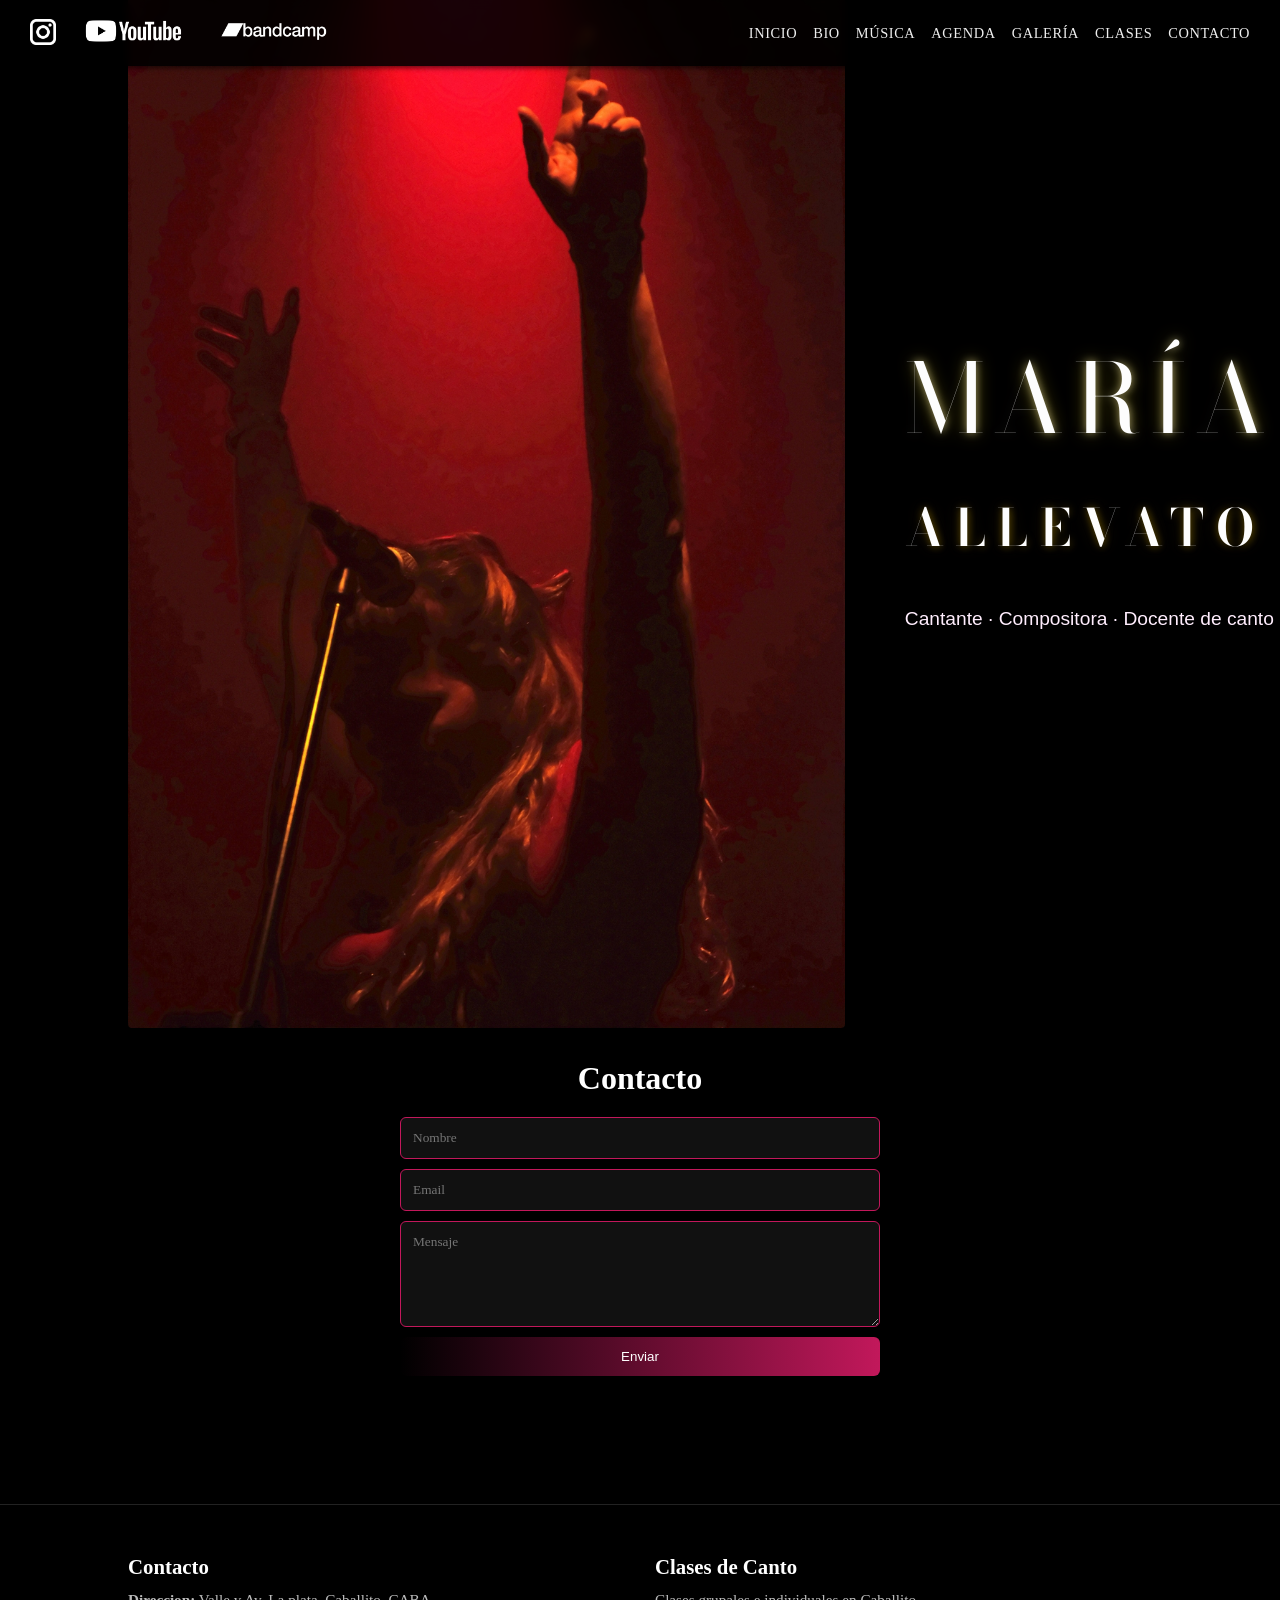
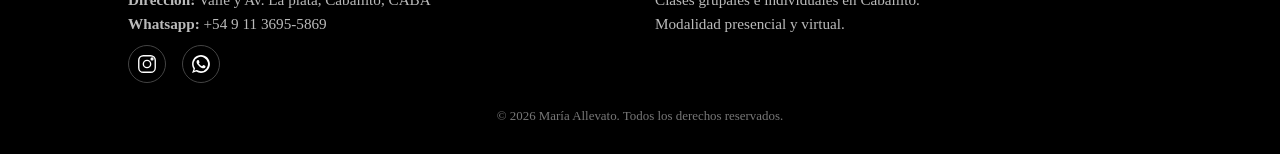
==== commit db87cf45: "juego" ====
--- a/index.html
+++ b/index.html
@@ -7,7 +7,7 @@
   <title>Maria Allevato | Cantante y Maestra de Canto</title>
   
   <!-- versión guardada en canvas -->
-  <link href="https://fonts.googleapis.com/css2?family=Playfair+Display:wght@400;700&display=swap" rel="stylesheet">
+  <link href="https://fonts.googleapis.com/css2?family=Bodoni+Moda:opsz,wght@6..96,400;6..96,500;6..96,700&display=swap" rel="stylesheet">
   
   <link rel="stylesheet" href="css/styles.css">
   <script defer src="js/index.js"></script>
@@ -217,7 +217,7 @@
           Campos ocultos de formsubmit 
         ==================================-->
         <!-- Responder al mismo email de formsubmit -->
-        <input type="email" name="email" placeholder="Email Address"> 
+       
 
         <!-- Campo about -->
         <input type="hidden" name="_subject" value="Nuevo mensaje desde la web">
@@ -285,5 +285,12 @@
     <div id="footer-copyright" class="footer-copy"></div>
   </footer>
 
+  <!-- Easter Egg -->
+  <div id="easter-egg">
+      <img src="img/penta.svg" alt="Pentagrama" class="penta">
+      <p>La música empieza <p>
+      cuando te animás a jugar.</p>
+  </div>
+
 </body>
 </html>
--- a/css/styles.css
+++ b/css/styles.css
@@ -15,6 +15,14 @@
     /* Dancing Script */
     font-family: "Dancing";
     src: url("../fonts/Dancing_Script/DancingScript-VariableFont_wght.ttf");
+
+    
+    /* Bodoni Moda */
+    font-family: "Bodoni Moda", serif;
+    font-optical-sizing: auto;
+    font-weight: <weight>;
+    font-style: normal;
+
 }
 
 body {
@@ -267,7 +275,7 @@
 }
 .inicio-texto h1 {
      /* font-family: "Bodoni Moda", serif; */
-    font-family: "Bodoni Moda";
+    font-family: "Bodoni Moda", serif;
     font-size: 6rem;
     letter-spacing:.1em;
     font-weight:400;
@@ -691,3 +699,71 @@
 
 
 }
+/*=========================
+      EASTER EGG
+==========================*/
+
+#easter-egg{
+    position:fixed;
+    inset:0;
+
+    display:flex;
+    flex-direction:column;
+    justify-content:center;
+    align-items:center;
+
+    background:rgba(0,0,0,.35);
+
+    backdrop-filter:blur(3px);
+
+    opacity:0;
+    visibility:hidden;
+
+    transition:opacity .6s ease;
+
+    z-index:9999;
+
+}
+
+#easter-egg.visible{
+    opacity:1;
+    visibility:visible;
+}
+
+#easter-egg img{
+    width: 420px;
+    margin-bottom:30px;
+
+    animation: aparecer .8s ease;
+}
+
+#easter-egg p{
+
+    font-size:2rem;
+
+    line-height:1.6;
+
+    color:#f8f6ef;
+
+    letter-spacing:.08em;
+
+    text-align:justify;
+
+    max-width:650px;
+
+    margin-top:25px;
+}
+
+@keyframes aparecer{
+
+    from{
+        transform:scale(.7);
+        opacity:0;
+    }
+
+    to{
+        transform:scale(1);
+        opacity:1;
+    }
+
+}
